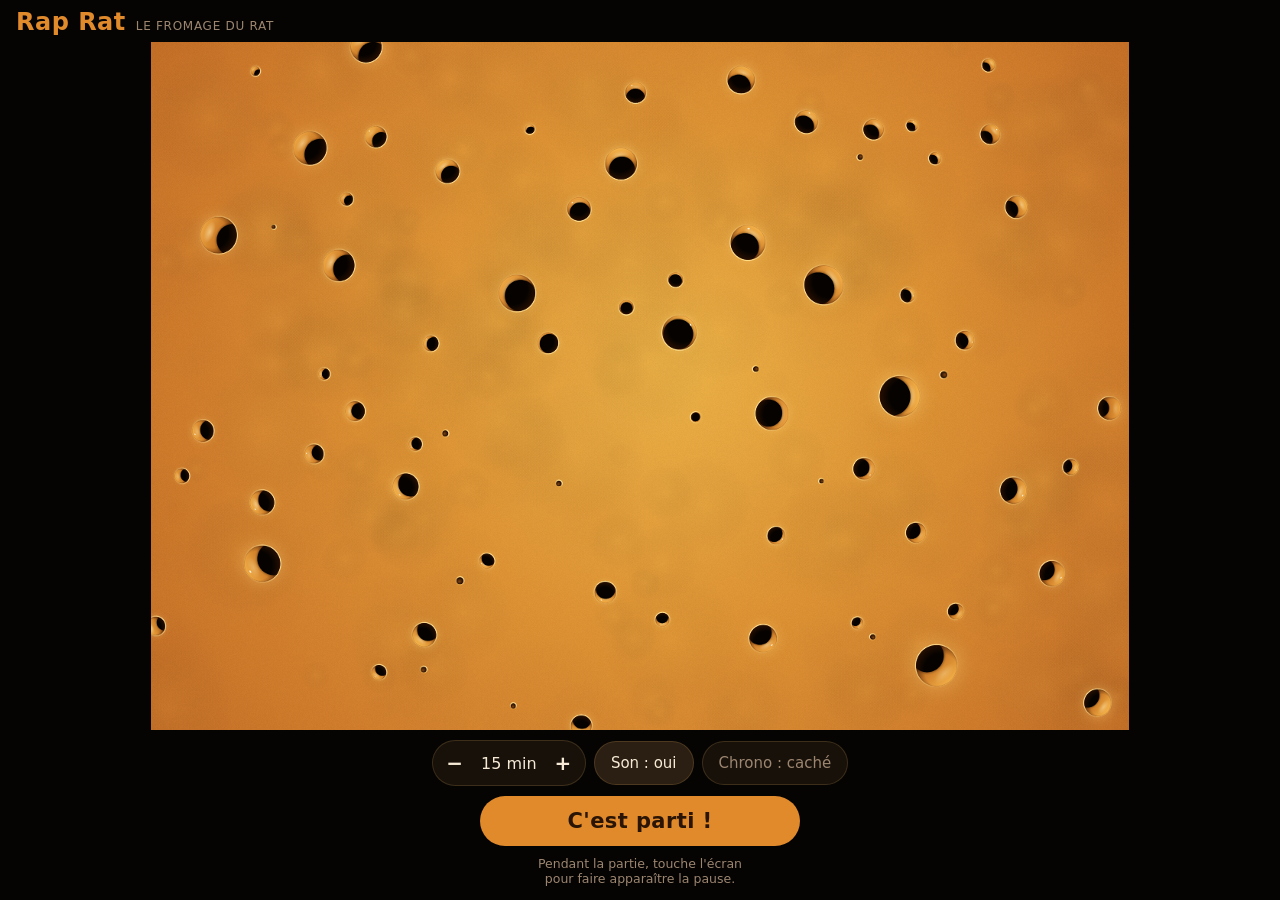
==== index.html @ 30add823 "L'appli ne se joue qu'en paysage : en portrait, « tourne ton téléphone » Co-Authored-By: Claude Opus" ====
<!doctype html>
<html lang="fr">
<head>
<meta charset="utf-8">
<meta name="viewport" content="width=device-width, initial-scale=1, viewport-fit=cover">
<meta name="theme-color" content="#060403">
<title>Rap Rat</title>
<meta name="description" content="Minuteur du jeu Rap Rat : un fromage que le rat croque petit à petit, jusqu'à ce qu'il n'en reste plus.">
<link rel="manifest" href="manifest.webmanifest">
<link rel="icon" type="image/png" sizes="32x32" href="icons/favicon-32.png">
<link rel="apple-touch-icon" href="icons/apple-touch-icon.png">
<meta name="apple-mobile-web-app-capable" content="yes">
<meta name="mobile-web-app-capable" content="yes">
<meta name="apple-mobile-web-app-status-bar-style" content="black-translucent">
<meta name="apple-mobile-web-app-title" content="Rap Rat">
<meta name="format-detection" content="telephone=no">
<link rel="stylesheet" href="css/style.css">
</head>
<body>
<div class="stage" id="stage">
  <canvas id="view" aria-label="Le fromage, qui se fait croquer au fil du temps"></canvas>
</div>
<div class="banner" id="banner" hidden></div>

<header id="header">
  <span class="mark">Rap Rat</span>
  <span class="sub">le fromage du rat</span>
</header>
<span class="clock" id="clock" hidden>15:00</span>

<div class="bar" id="idleBar">
  <div class="row">
    <div class="stepper" role="group" aria-label="Durée de la partie">
      <button id="durMinus" type="button" aria-label="Moins de temps">−</button>
      <output id="durOut">15 min</output>
      <button id="durPlus" type="button" aria-label="Plus de temps">+</button>
    </div>
    <button class="btn" id="soundBtn" type="button" aria-pressed="true">Son : oui</button>
    <button class="btn" id="clockBtn" type="button" aria-pressed="false">Chrono : caché</button>
  </div>
  <button class="btn primary wide" id="startBtn" type="button">C'est parti !</button>
  <span class="hint">Pendant la partie, touche l'écran pour faire apparaître la pause.</span>
</div>

<div class="bar overlay away" id="runBar" hidden>
  <div class="row">
    <button class="btn primary" id="pauseBtn" type="button">Pause</button>
    <button class="btn" id="restartBtn" type="button">Recommencer</button>
    <button class="btn" id="fsBtn" type="button" hidden>Plein écran</button>
  </div>
</div>

<div class="bar" id="endBar" hidden>
  <button class="btn primary wide" id="againBtn" type="button">Nouvelle partie</button>
</div>

<!-- en portrait, l'appli s'efface derrière ce panneau : le fromage n'est beau qu'en paysage -->
<div class="turn" id="turn">
  <svg viewBox="0 0 120 120" aria-hidden="true">
    <rect x="42" y="12" width="36" height="66" rx="7" fill="none" stroke="currentColor" stroke-width="4"/>
    <path d="M30 92a44 44 0 0 0 60 0" fill="none" stroke="currentColor" stroke-width="4" stroke-linecap="round"/>
    <path d="M86 86l6 10-11 2z" fill="currentColor"/>
  </svg>
  <strong>Tourne ton téléphone</strong>
  <span>Rap Rat se joue en paysage : le fromage prend alors tout l'écran.</span>
</div>

<script src="js/app.js"></script>
</body>
</html>
---- css/style.css ----
/* Rap Rat : le fromage prend tout l'écran ; les commandes flottent au-dessus et se cachent pendant la partie */
/* Layout: the cheese owns the whole screen like on the TV set; controls float over it and hide during play */
:root{
  --bg:#060403;
  --panel:#18110a;
  --panel-hi:#2b1e12;
  --ink:#f6ead6;
  --muted:#9c8670;
  --cheese:#e08a2c;
  --cream:#f4c96a;
  --on-cheese:#2a1404;
  --scrim:rgba(6,4,3,.9);
  --display:"Arial Rounded MT Bold","Arial Rounded MT","Nunito","Trebuchet MS",system-ui,sans-serif;
  --ui:system-ui,-apple-system,"Segoe UI",Roboto,sans-serif;
  color-scheme:dark;
}
html{box-sizing:border-box;height:100%;background:var(--bg);overscroll-behavior:none}
*,*::before,*::after{box-sizing:inherit}
[hidden]{display:none!important}
body{height:100%;margin:0;background:var(--bg);color:var(--ink);font-family:var(--ui);overflow:hidden;overscroll-behavior:none;
  -webkit-user-select:none;user-select:none;-webkit-tap-highlight-color:transparent;-webkit-touch-callout:none}
/* le fromage prend tout l'écran, y compris sous l'encoche et la barre du bas ;
   seules les commandes restent dans les zones sûres */
.stage{position:fixed;z-index:0;inset:0;touch-action:none}
.stage.nocursor{cursor:none}
#view{position:absolute;inset:0;width:100%;height:100%;display:block}
#view.jolt{animation:jolt .12s linear}
@keyframes jolt{0%{transform:translate(0,0)}35%{transform:translate(2px,-1px)}70%{transform:translate(-1px,1px)}100%{transform:translate(0,0)}}
header{position:fixed;z-index:2;top:calc(env(safe-area-inset-top,0px) + 10px);left:max(16px,env(safe-area-inset-left,0px));
  display:flex;align-items:baseline;gap:10px;pointer-events:none}
.mark{font-family:var(--display);font-weight:700;font-size:24px;letter-spacing:.02em;color:var(--cheese);line-height:1}
.sub{font-size:12px;color:var(--muted);letter-spacing:.06em;text-transform:uppercase}
.clock{position:fixed;z-index:2;top:calc(env(safe-area-inset-top,0px) + 12px);right:max(16px,env(safe-area-inset-right,0px));
  padding:7px 12px;border-radius:999px;background:var(--scrim);font:600 18px/1 var(--ui);font-variant-numeric:tabular-nums;color:var(--cream);pointer-events:none}
.banner{font-weight:700;position:fixed;z-index:1;inset:0;display:grid;place-items:center;pointer-events:none;text-align:center;
  padding-left:max(24px,env(safe-area-inset-left,0px));padding-right:max(24px,env(safe-area-inset-right,0px));
  font-family:var(--display);font-size:clamp(32px,9vw,76px);line-height:1.05;color:var(--cream);text-wrap:balance;
  text-shadow:0 3px 0 #5a2c06,0 0 28px rgba(0,0,0,.85),0 0 4px rgba(0,0,0,.9)}
.banner small{display:block;font-family:var(--ui);font-weight:500;font-size:clamp(14px,3.6vw,18px);color:var(--ink);text-shadow:0 1px 6px #000;margin-top:10px}
.bar{position:fixed;z-index:2;left:0;right:0;bottom:0;display:flex;flex-direction:column;align-items:center;gap:10px;
  padding-top:10px;padding-bottom:calc(env(safe-area-inset-bottom,0px) + 14px);
  padding-left:max(16px,env(safe-area-inset-left,0px));padding-right:max(16px,env(safe-area-inset-right,0px));
  transition:opacity .25s,transform .25s}
.bar.overlay{padding-top:44px;background:linear-gradient(to top,var(--scrim) 45%,rgba(6,4,3,0))}
.bar.away{opacity:0;transform:translateY(14px);pointer-events:none}
.row{display:flex;flex-wrap:wrap;justify-content:center;align-items:center;gap:8px}
.btn{font:500 15px/1 var(--ui);color:var(--ink);background:var(--panel-hi);border:1px solid rgba(244,201,106,.16);
  border-radius:999px;padding:0 16px;min-height:44px;cursor:pointer;touch-action:manipulation;white-space:nowrap}
.btn:hover{background:#3a2818}
.btn.primary{background:var(--cheese);color:var(--on-cheese);border-color:transparent;font-family:var(--display);font-weight:700;font-size:21px;letter-spacing:.02em;padding:0 30px;min-height:50px}
.btn.primary:hover{background:var(--cream)}
.btn.wide{width:min(320px,100%)}
.btn.warn{background:#5a2a10;color:var(--cream)}
.btn[aria-pressed="false"]{color:var(--muted);background:var(--panel)}
.stepper{display:inline-flex;align-items:center;gap:2px;background:var(--panel);border:1px solid rgba(244,201,106,.16);border-radius:999px;padding:3px}
.stepper button{width:38px;height:38px;border-radius:50%;border:0;background:transparent;color:var(--ink);font:600 20px/1 var(--ui);cursor:pointer}
.stepper button:hover{background:var(--panel-hi)}
.stepper button:disabled{color:#4a3a2a;cursor:default;background:transparent}
.stepper output{min-width:6.5ch;text-align:center;font-weight:500;font-variant-numeric:tabular-nums}
.hint{text-align:center;font-size:12.5px;color:var(--muted);max-width:36ch;text-wrap:balance}
:focus-visible{outline:2px solid var(--cream);outline-offset:2px}
/* Portrait : on cache tout et on demande de tourner le téléphone. La partie, elle, continue
   de compter (le minuteur suit l'horloge), elle réapparaît telle quelle en paysage. */
.turn{display:none}
@media (orientation:portrait){
  .turn{position:fixed;z-index:10;inset:0;display:flex;flex-direction:column;align-items:center;justify-content:center;
    gap:14px;background:var(--bg);color:var(--cheese);text-align:center;
    padding:24px max(24px,env(safe-area-inset-left,0px)) 24px max(24px,env(safe-area-inset-right,0px))}
  .turn svg{width:92px;height:92px;animation:tilt 2.6s ease-in-out infinite}
  .turn strong{font-family:var(--display);font-size:clamp(24px,7vw,34px);color:var(--cream)}
  .turn span{font-size:14.5px;color:var(--muted);max-width:28ch;text-wrap:balance}
}
@keyframes tilt{0%,55%{transform:rotate(0)}75%,100%{transform:rotate(-90deg)}}
@media (prefers-reduced-motion:reduce){.turn svg{animation:none}}
@media (max-width:370px){
  .btn{font-size:14px;padding:0 12px;min-height:40px}
  .stepper button{width:34px;height:34px}
  .mark{font-size:21px}
}
@media (max-height:500px){
  .bar{gap:6px;padding-top:6px;padding-bottom:calc(env(safe-area-inset-bottom,0px) + 8px)}
  .hint{display:none}
  .btn.primary{min-height:44px}
}
@media (prefers-reduced-motion:reduce){#view.jolt{animation:none}.bar{transition:none}}
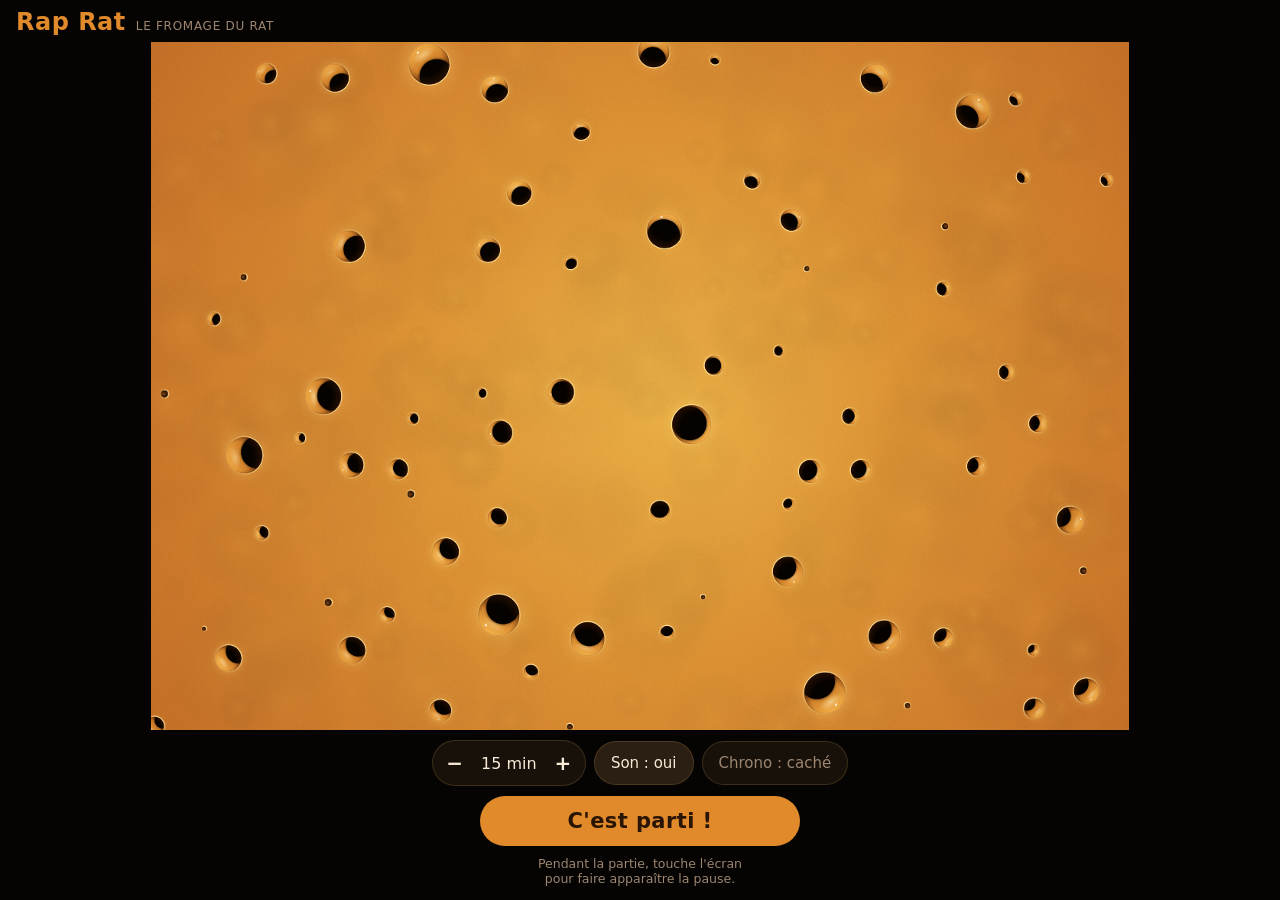
==== commit 396e9fea: "Écran figé : ni double-touché ni pincement pour zoomer Co-Authored-By: Claude Opus 5 <noreply@anthro" ====
--- a/index.html
+++ b/index.html
@@ -2,7 +2,7 @@
 <html lang="fr">
 <head>
 <meta charset="utf-8">
-<meta name="viewport" content="width=device-width, initial-scale=1, viewport-fit=cover">
+<meta name="viewport" content="width=device-width, initial-scale=1, maximum-scale=1, user-scalable=no, viewport-fit=cover">
 <meta name="theme-color" content="#060403">
 <title>Rap Rat</title>
 <meta name="description" content="Minuteur du jeu Rap Rat : un fromage que le rat croque petit à petit, jusqu'à ce qu'il n'en reste plus.">
--- a/css/style.css
+++ b/css/style.css
@@ -14,8 +14,9 @@
   --ui:system-ui,-apple-system,"Segoe UI",Roboto,sans-serif;
   color-scheme:dark;
 }
-html{box-sizing:border-box;height:100%;background:var(--bg);overscroll-behavior:none}
-*,*::before,*::after{box-sizing:inherit}
+html{box-sizing:border-box;height:100%;background:var(--bg);overscroll-behavior:none;-webkit-text-size-adjust:100%}
+/* l'écran est figé : « manipulation » supprime le double-touché qui zoome, sans retarder les touchers */
+*,*::before,*::after{box-sizing:inherit;touch-action:manipulation}
 [hidden]{display:none!important}
 body{height:100%;margin:0;background:var(--bg);color:var(--ink);font-family:var(--ui);overflow:hidden;overscroll-behavior:none;
   -webkit-user-select:none;user-select:none;-webkit-tap-highlight-color:transparent;-webkit-touch-callout:none}
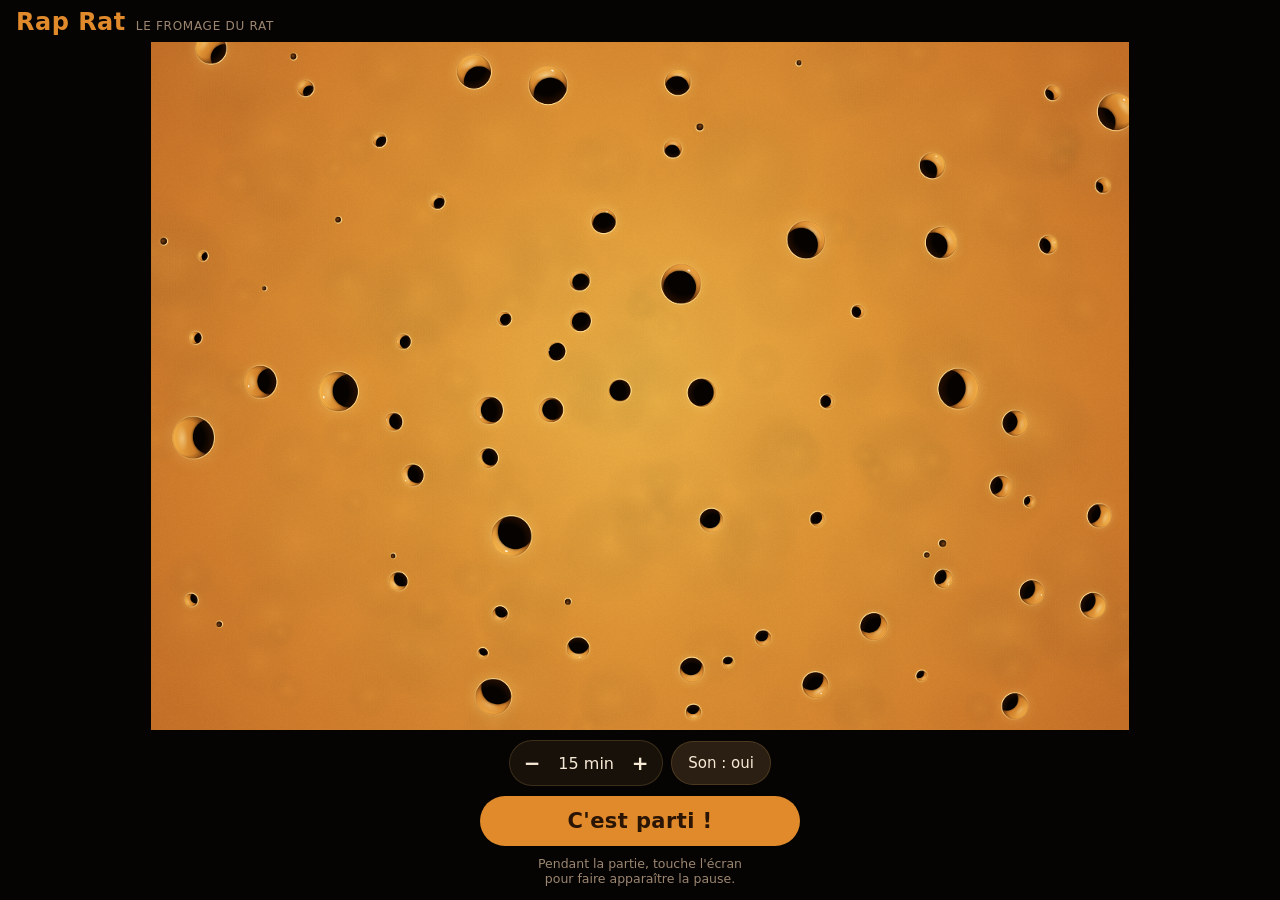
==== commit 5af55fc7: "Plus de chrono à l'écran : le minuteur ne montre que le fromage Co-Authored-By: Claude Opus 5 <norep" ====
--- a/index.html
+++ b/index.html
@@ -26,7 +26,6 @@
   <span class="mark">Rap Rat</span>
   <span class="sub">le fromage du rat</span>
 </header>
-<span class="clock" id="clock" hidden>15:00</span>
 
 <div class="bar" id="idleBar">
   <div class="row">
@@ -36,7 +35,6 @@
       <button id="durPlus" type="button" aria-label="Plus de temps">+</button>
     </div>
     <button class="btn" id="soundBtn" type="button" aria-pressed="true">Son : oui</button>
-    <button class="btn" id="clockBtn" type="button" aria-pressed="false">Chrono : caché</button>
   </div>
   <button class="btn primary wide" id="startBtn" type="button">C'est parti !</button>
   <span class="hint">Pendant la partie, touche l'écran pour faire apparaître la pause.</span>
--- a/css/style.css
+++ b/css/style.css
@@ -31,8 +31,6 @@
   display:flex;align-items:baseline;gap:10px;pointer-events:none}
 .mark{font-family:var(--display);font-weight:700;font-size:24px;letter-spacing:.02em;color:var(--cheese);line-height:1}
 .sub{font-size:12px;color:var(--muted);letter-spacing:.06em;text-transform:uppercase}
-.clock{position:fixed;z-index:2;top:calc(env(safe-area-inset-top,0px) + 12px);right:max(16px,env(safe-area-inset-right,0px));
-  padding:7px 12px;border-radius:999px;background:var(--scrim);font:600 18px/1 var(--ui);font-variant-numeric:tabular-nums;color:var(--cream);pointer-events:none}
 .banner{font-weight:700;position:fixed;z-index:1;inset:0;display:grid;place-items:center;pointer-events:none;text-align:center;
   padding-left:max(24px,env(safe-area-inset-left,0px));padding-right:max(24px,env(safe-area-inset-right,0px));
   font-family:var(--display);font-size:clamp(32px,9vw,76px);line-height:1.05;color:var(--cream);text-wrap:balance;
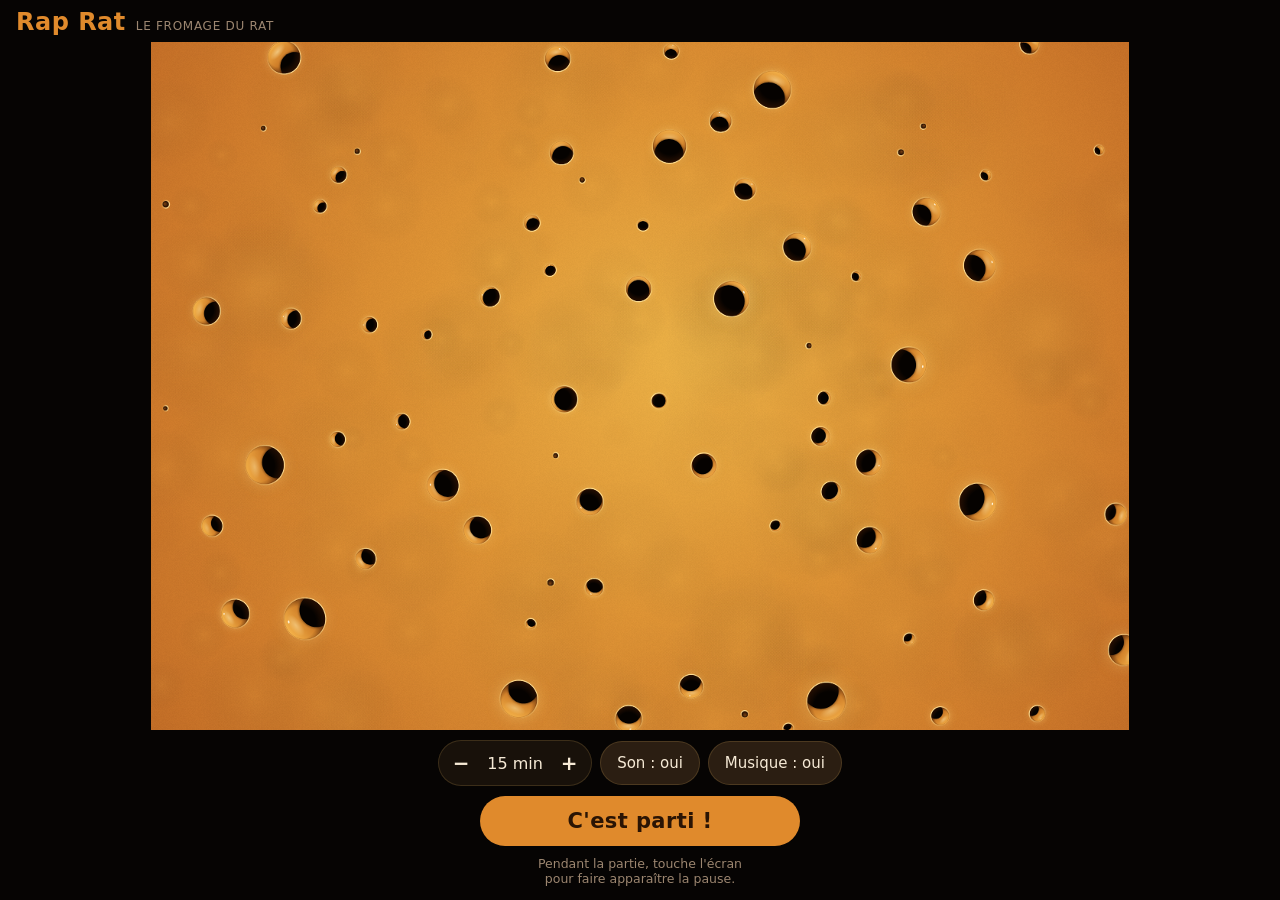
==== commit 3c26f142: "La musique dans l'appli : le morceau entier, tel quel, dès l'ouverture Les trois boucles proposées n" ====
--- a/index.html
+++ b/index.html
@@ -35,6 +35,7 @@
       <button id="durPlus" type="button" aria-label="Plus de temps">+</button>
     </div>
     <button class="btn" id="soundBtn" type="button" aria-pressed="true">Son : oui</button>
+    <button class="btn" id="musicBtn" type="button" aria-pressed="true">Musique : oui</button>
   </div>
   <button class="btn primary wide" id="startBtn" type="button">C'est parti !</button>
   <span class="hint">Pendant la partie, touche l'écran pour faire apparaître la pause.</span>
@@ -63,6 +64,10 @@
   <span>Rap Rat se joue en paysage : le fromage prend alors tout l'écran.</span>
 </div>
 
+<!-- La musique du jeu. Un <audio> plutôt que Web Audio : sur iPhone il tient mieux la veille
+     et les allers-retours vers une autre appli. « loop » suffit — si elle se termine, elle repart. -->
+<audio id="music" src="sons/musique.mp3" loop preload="auto" playsinline></audio>
+
 <script src="js/app.js"></script>
 </body>
 </html>
--- a/css/style.css
+++ b/css/style.css
@@ -25,8 +25,6 @@
 .stage{position:fixed;z-index:0;inset:0;touch-action:none}
 .stage.nocursor{cursor:none}
 #view{position:absolute;inset:0;width:100%;height:100%;display:block}
-#view.jolt{animation:jolt .12s linear}
-@keyframes jolt{0%{transform:translate(0,0)}35%{transform:translate(2px,-1px)}70%{transform:translate(-1px,1px)}100%{transform:translate(0,0)}}
 header{position:fixed;z-index:2;top:calc(env(safe-area-inset-top,0px) + 10px);left:max(16px,env(safe-area-inset-left,0px));
   display:flex;align-items:baseline;gap:10px;pointer-events:none}
 .mark{font-family:var(--display);font-weight:700;font-size:24px;letter-spacing:.02em;color:var(--cheese);line-height:1}
@@ -81,4 +79,4 @@
   .hint{display:none}
   .btn.primary{min-height:44px}
 }
-@media (prefers-reduced-motion:reduce){#view.jolt{animation:none}.bar{transition:none}}
+@media (prefers-reduced-motion:reduce){.bar{transition:none}}
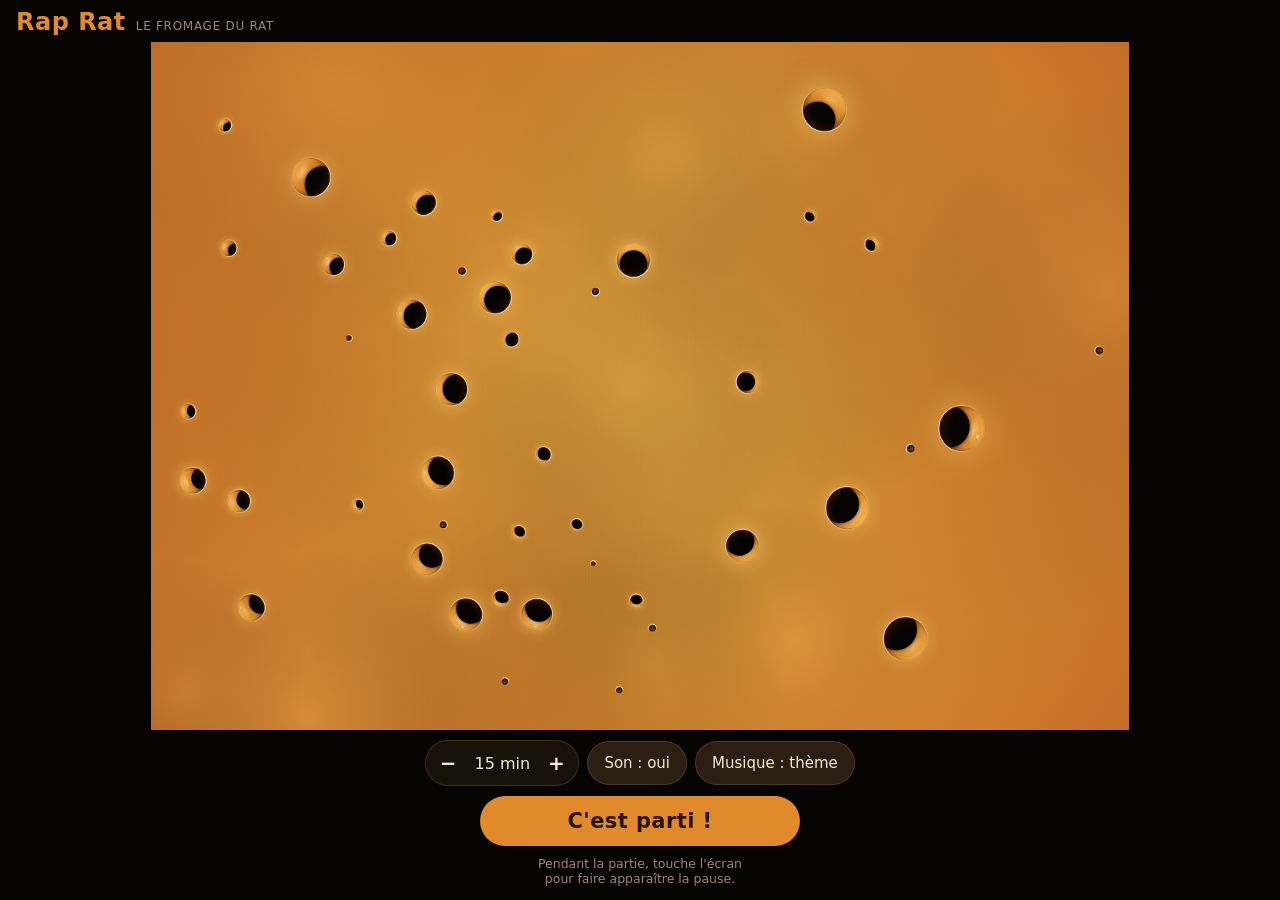
==== commit da319a21: "Deux musiques au choix : le thème complet par défaut, l'instrumental en option Le bouton Musique pas" ====
--- a/index.html
+++ b/index.html
@@ -35,7 +35,7 @@
       <button id="durPlus" type="button" aria-label="Plus de temps">+</button>
     </div>
     <button class="btn" id="soundBtn" type="button" aria-pressed="true">Son : oui</button>
-    <button class="btn" id="musicBtn" type="button" aria-pressed="true">Musique : oui</button>
+    <button class="btn" id="musicBtn" type="button" aria-pressed="true">Musique : thème</button>
   </div>
   <button class="btn primary wide" id="startBtn" type="button">C'est parti !</button>
   <span class="hint">Pendant la partie, touche l'écran pour faire apparaître la pause.</span>
@@ -65,8 +65,9 @@
 </div>
 
 <!-- La musique du jeu. Un <audio> plutôt que Web Audio : sur iPhone il tient mieux la veille
-     et les allers-retours vers une autre appli. « loop » suffit — si elle se termine, elle repart. -->
-<audio id="music" src="sons/musique.mp3" loop preload="auto" playsinline></audio>
+     et les allers-retours vers une autre appli. « loop » suffit — si elle se termine, elle repart.
+     Pas de src ici : js/app.js met le morceau choisi (thème ou instrumental). -->
+<audio id="music" loop preload="auto" playsinline></audio>
 
 <script src="js/app.js"></script>
 </body>
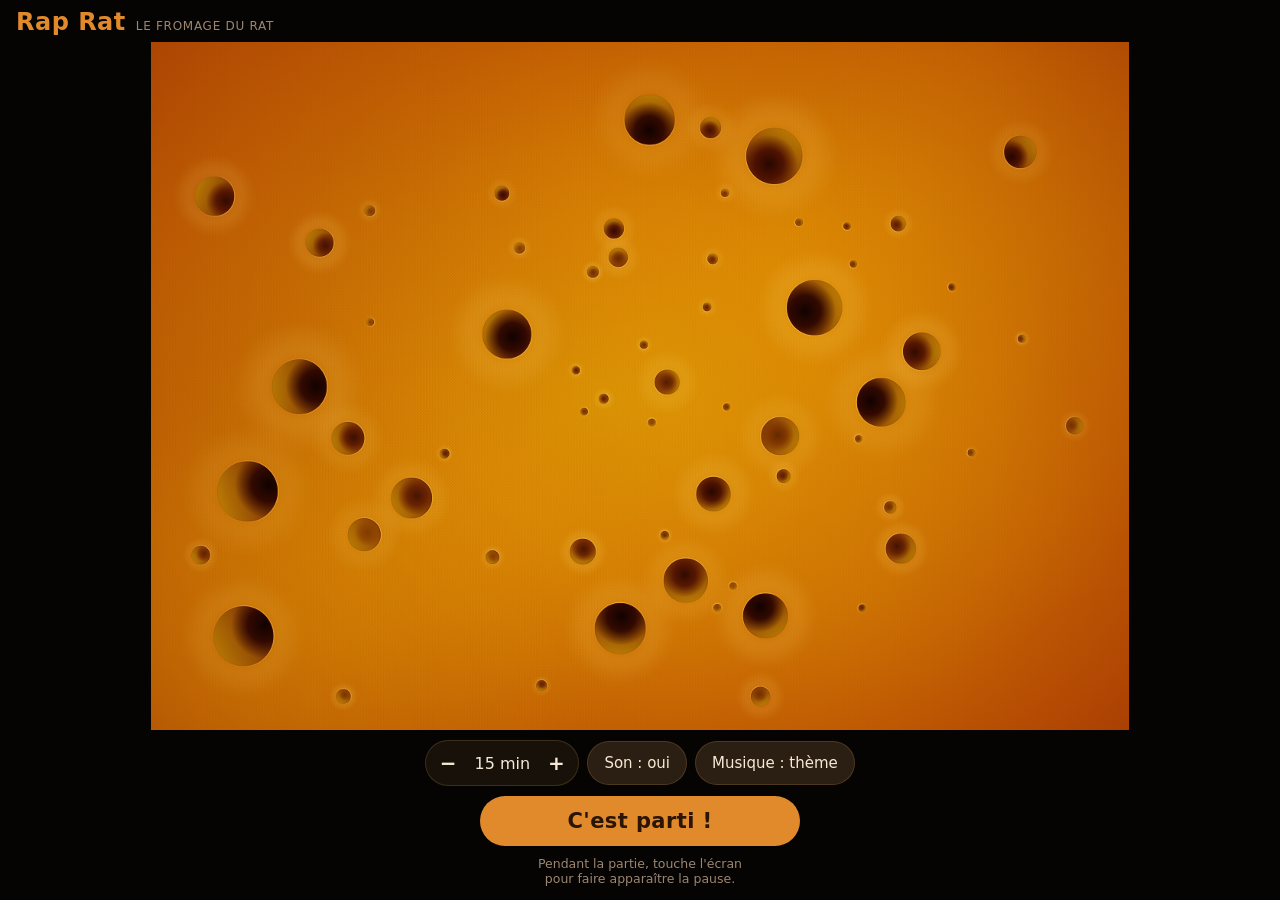
==== commit 11c3f54e: "La voix du rat : une presence qui passe, pas un animateur Premiere etape du jeu voulu par Fabien, mo" ====
--- a/index.html
+++ b/index.html
@@ -69,6 +69,8 @@
      Pas de src ici : js/app.js met le morceau choisi (thème ou instrumental). -->
 <audio id="music" loop preload="auto" playsinline></audio>
 
+<!-- La voix du rat : ses répliques, son rythme. Avant app.js, qui s'en sert. -->
+<script src="js/rat.js"></script>
 <script src="js/app.js"></script>
 </body>
 </html>
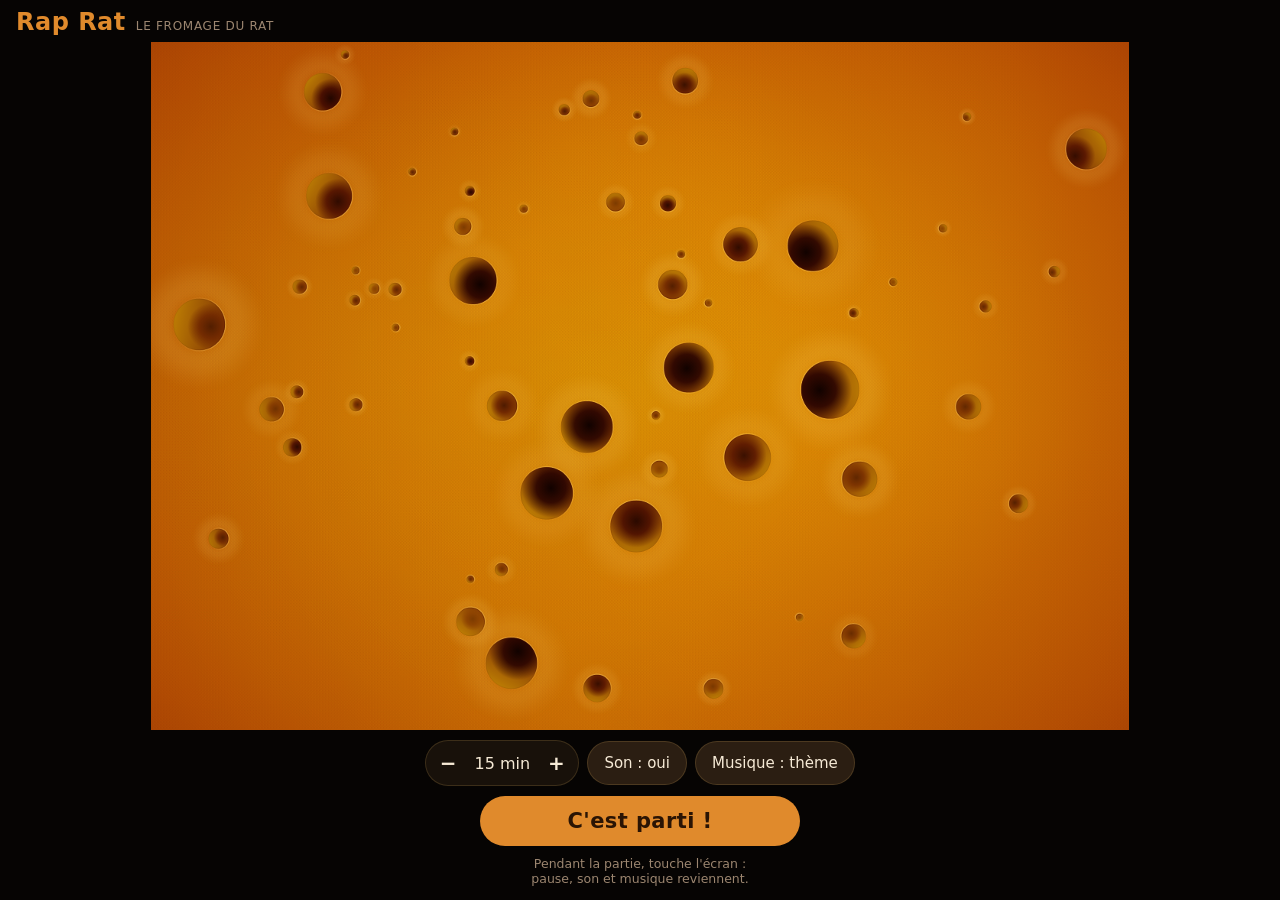
==== commit 68ba74c6: "Le son et la musique en pleine partie, et la duree a la minute Les deux boutons de son sont aussi da" ====
--- a/index.html
+++ b/index.html
@@ -38,14 +38,20 @@
     <button class="btn" id="musicBtn" type="button" aria-pressed="true">Musique : thème</button>
   </div>
   <button class="btn primary wide" id="startBtn" type="button">C'est parti !</button>
-  <span class="hint">Pendant la partie, touche l'écran pour faire apparaître la pause.</span>
+  <span class="hint">Pendant la partie, touche l'écran : pause, son et musique reviennent.</span>
 </div>
 
+<!-- Les mêmes réglages de son qu'à l'accueil (ids en « 2 », js/app.js pilote les deux
+     ensemble) : couper la musique ne doit pas obliger à abandonner la partie en cours. -->
 <div class="bar overlay away" id="runBar" hidden>
   <div class="row">
     <button class="btn primary" id="pauseBtn" type="button">Pause</button>
     <button class="btn" id="restartBtn" type="button">Recommencer</button>
     <button class="btn" id="fsBtn" type="button" hidden>Plein écran</button>
+  </div>
+  <div class="row">
+    <button class="btn" id="soundBtn2" type="button" aria-pressed="true">Son : oui</button>
+    <button class="btn" id="musicBtn2" type="button" aria-pressed="true">Musique : thème</button>
   </div>
 </div>
 
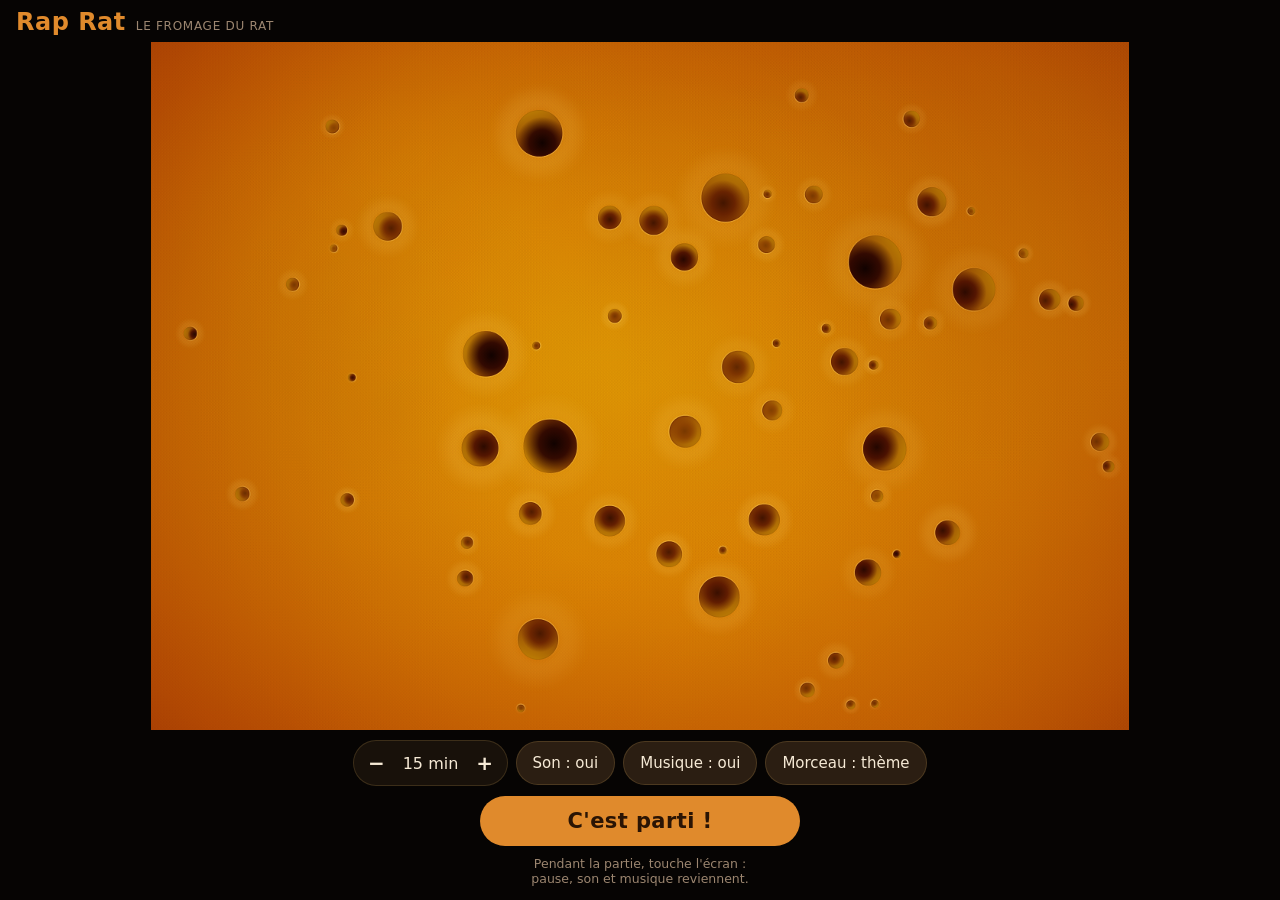
==== commit 897ef585: "Un bouton par chose : son, musique, morceau L'ancien bouton unique faisait theme -> instru -> non : " ====
--- a/index.html
+++ b/index.html
@@ -35,7 +35,8 @@
       <button id="durPlus" type="button" aria-label="Plus de temps">+</button>
     </div>
     <button class="btn" id="soundBtn" type="button" aria-pressed="true">Son : oui</button>
-    <button class="btn" id="musicBtn" type="button" aria-pressed="true">Musique : thème</button>
+    <button class="btn" id="musicBtn" type="button" aria-pressed="true">Musique : oui</button>
+    <button class="btn" id="trackBtn" type="button" aria-pressed="true">Morceau : thème</button>
   </div>
   <button class="btn primary wide" id="startBtn" type="button">C'est parti !</button>
   <span class="hint">Pendant la partie, touche l'écran : pause, son et musique reviennent.</span>
@@ -51,7 +52,8 @@
   </div>
   <div class="row">
     <button class="btn" id="soundBtn2" type="button" aria-pressed="true">Son : oui</button>
-    <button class="btn" id="musicBtn2" type="button" aria-pressed="true">Musique : thème</button>
+    <button class="btn" id="musicBtn2" type="button" aria-pressed="true">Musique : oui</button>
+    <button class="btn" id="trackBtn2" type="button" aria-pressed="true">Morceau : thème</button>
   </div>
 </div>
 
